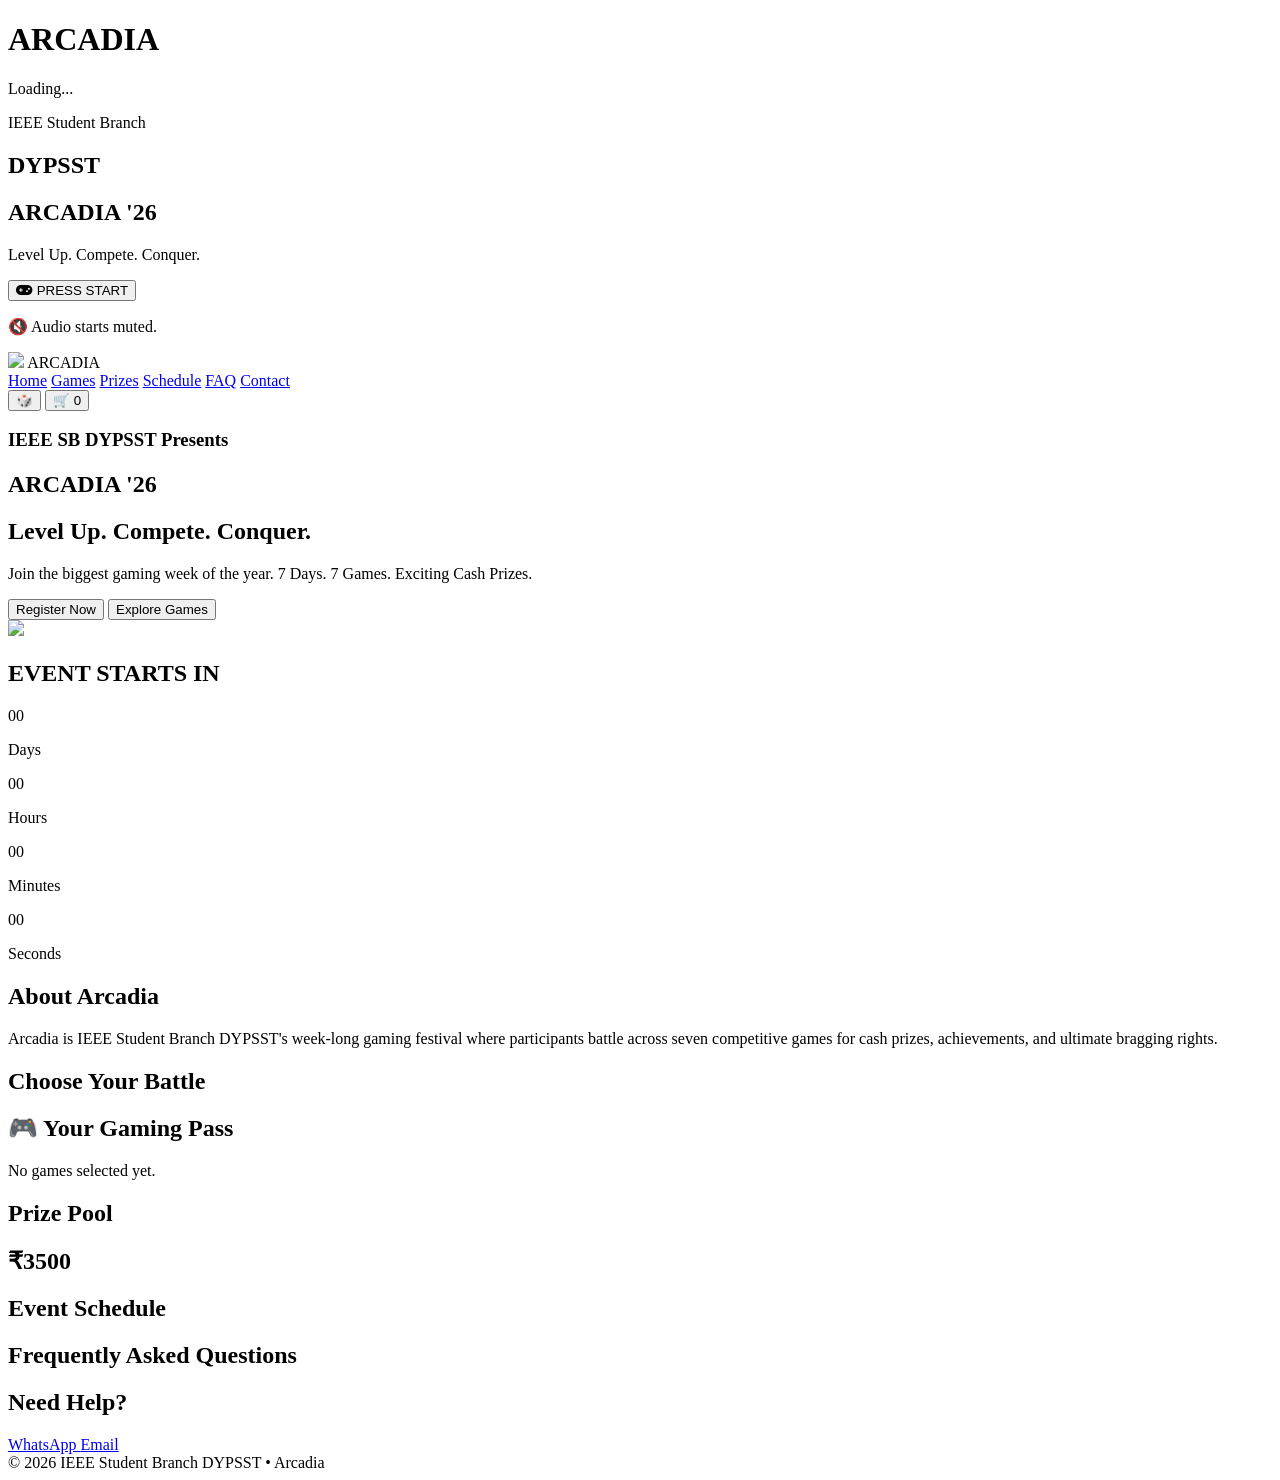
==== index.html @ 5e382dd7 "Added the file directories and completed with index.html and now started with the css files" ====
<!DOCTYPE html>
<html lang="en">

<head>
    <meta charset="UTF-8">
    <meta name="viewport" content="width=device-width, initial-scale=1.0">

    <title>Arcadia '26 | IEEE SB DYPSST</title>

    <link rel="icon" href="assets/logos/logo.png">

    <!-- Google Fonts -->
    <link href="https://fonts.googleapis.com/css2?family=Orbitron:wght@500;700;900&family=Poppins:wght@300;400;500;600;700&display=swap" rel="stylesheet">

    <!-- Font Awesome -->
    <link rel="stylesheet"
        href="https://cdnjs.cloudflare.com/ajax/libs/font-awesome/6.7.2/css/all.min.css">

    <!-- CSS -->
    <link rel="stylesheet" href="css/variables.css">
    <link rel="stylesheet" href="css/style.css">
    <link rel="stylesheet" href="css/home.css">
    <link rel="stylesheet" href="css/animations.css">
    <link rel="stylesheet" href="css/responsive.css">
</head>

<body>

<!-- LOADER -->

    <div id="loader">

        <h1>ARCADIA</h1>

        <div class="loading-bar">
            <div class="loading-progress"></div>
        </div>

        <p id="loadingText">
            Loading...
        </p>

    </div>





    <!-- PRESS START -->

    <section id="startScreen">

        <div class="overlay"></div>

        <div class="start-content">

            <p>IEEE Student Branch</p>

            <h2>DYPSST</h2>

            <h1>ARCADIA '26</h1>

            <p>Level Up. Compete. Conquer.</p>

            <button id="startBtn">

                <i class="fa-solid fa-gamepad"></i>

                PRESS START

            </button>

            <p class="mute-note">
                🔇 Audio starts muted.
            </p>

        </div>

    </section>





<!-- MAIN WEBSITE -->

    <main id="website">

        <!-- NAVBAR -->

        <header>

            <div class="logo">

                <img src="assets/logos/logo.png">

                <span>ARCADIA</span>

            </div>

            <nav>

                <a href="#">Home</a>
                <a href="#games">Games</a>
                <a href="#prizes">Prizes</a>
                <a href="#timeline">Schedule</a>
                <a href="#faq">FAQ</a>
                <a href="#contact">Contact</a>

            </nav>

            <div class="nav-right">

                <button id="themeDice">

                    🎲

                </button>

                <button id="cartBtn">

                    🛒

                    <span id="cartCount">0</span>

                </button>

            </div>

        </header>





        <!-- HERO -->

        <section class="hero">

            <div class="hero-left">

                <h3>IEEE SB DYPSST Presents</h3>

                <h1>

                    ARCADIA '26

                </h1>

                <h2>

                    Level Up.
                    Compete.
                    Conquer.

                </h2>

                <p>

                    Join the biggest gaming week of the year.

                    7 Days.

                    7 Games.

                    Exciting Cash Prizes.

                </p>

                <div class="hero-buttons">

                    <button>

                        Register Now

                    </button>

                    <button class="secondary">

                        Explore Games

                    </button>

                </div>

            </div>

            <div class="hero-right">

                <!-- Character Image -->

                <img src="assets/images/hero.png">

            </div>

        </section>





        <!-- COUNTDOWN -->

        <section id="countdown">

            <h2>

                EVENT STARTS IN

            </h2>

            <div class="timer">

                <div>

                    <span id="days">00</span>

                    <p>Days</p>

                </div>

                <div>

                    <span id="hours">00</span>

                    <p>Hours</p>

                </div>

                <div>

                    <span id="minutes">00</span>

                    <p>Minutes</p>

                </div>

                <div>

                    <span id="seconds">00</span>

                    <p>Seconds</p>

                </div>

            </div>

        </section>





        <!-- ABOUT -->

        <section id="about">

            <h2>

                About Arcadia

            </h2>

            <p>

                Arcadia is IEEE Student Branch DYPSST's week-long gaming festival
                where participants battle across seven competitive games for cash
                prizes, achievements, and ultimate bragging rights.

            </p>

        </section>





        <!-- GAMES -->

        <section id="games">

            <h2>

                Choose Your Battle

            </h2>

            <div class="game-grid">

                <!-- Cards will be inserted here -->

            </div>

        </section>





        <!-- GAMING PASS -->

        <section id="gamingPass">

            <h2>

                🎮 Your Gaming Pass

            </h2>

            <div id="passContainer">

                <p>

                    No games selected yet.

                </p>

            </div>

        </section>





        <!-- PRIZE -->

        <section id="prizes">

            <h2>

                Prize Pool

            </h2>

            <h1>

                ₹3500

            </h1>

        </section>





        <!-- TIMELINE -->

        <section id="timeline">

            <h2>

                Event Schedule

            </h2>

            <div class="timeline">

            </div>

        </section>





        <!-- FAQ -->

        <section id="faq">

            <h2>

                Frequently Asked Questions

            </h2>

        </section>





        <!-- CONTACT -->

        <section id="contact">

            <h2>

                Need Help?

            </h2>

            <a href="https://wa.me/91YOURNUMBER">

                WhatsApp

            </a>

            <a href="mailto:fernandezallen234@gmail.com">

                Email

            </a>

        </section>





        <!-- FOOTER -->

        <footer>

            © 2026 IEEE Student Branch DYPSST • Arcadia

        </footer>

    </main>





    <!-- JAVASCRIPT -->

    <script src="js/app.js"></script>
    <script src="js/loader.js"></script>
    <script src="js/countdown.js"></script>
    <script src="js/animations.js"></script>

</body>

</html>
---- css/animations.css ----
/* Fade Animations */

@keyframes fadeIn {
    from {
        opacity: 0;
    }
    to {
        opacity: 1;
    }
}

@keyframes fadeOut {
    from {
        opacity: 1;
    }
    to {
        opacity: 0;
    }
}

/* Slide Animations*/

@keyframes slideUp {

    from {
        opacity: 0;
        transform: translateY(70px);
    }

    to {
        opacity: 1;
        transform: translateY(0);
    }

}

@keyframes slideDown {

    from {
        opacity: 0;
        transform: translateY(-70px);
    }

    to {
        opacity: 1;
        transform: translateY(0);
    }

}

@keyframes slideLeft {

    from {
        opacity: 0;
        transform: translateX(-100px);
    }

    to {
        opacity: 1;
        transform: translateX(0);
    }

}

@keyframes slideRight {

    from {
        opacity: 0;
        transform: translateX(100px);
    }

    to {
        opacity: 1;
        transform: translateX(0);
    }

}

/* Scale */

@keyframes zoomIn {

    from{
        opacity:0;
        transform:scale(.7);
    }

    to{
        opacity:1;
        transform:scale(1);
    }

}

@keyframes zoomOut{

    from{
        transform:scale(1);
    }

    to{
        transform:scale(.85);
    }

}

/* Floating */

@keyframes floating {

    0%{
        transform:translateY(0px);
    }

    25%{
        transform:translateY(-10px);
    }

    50%{
        transform:translateY(-20px);
    }

    75%{
        transform:translateY(-10px);
    }

    100%{
        transform:translateY(0px);
    }

}

@keyframes floatingSlow{

    0%{
        transform:translateY(0);
    }

    50%{
        transform:translateY(-30px);
    }

    100%{
        transform:translateY(0);
    }

}

@keyframes floatingRotate{

    0%{
        transform:
        translateY(0)
        rotate(0deg);
    }

    50%{

        transform:
        translateY(-20px)
        rotate(8deg);

    }

    100%{

        transform:
        translateY(0)
        rotate(0);

    }

}

/* Pulse */

@keyframes pulse{

    0%{

        transform:scale(1);

    }

    50%{

        transform:scale(1.08);

    }

    100%{

        transform:scale(1);

    }

}

@keyframes heartbeat{

    0%{

        transform:scale(1);

    }

    15%{

        transform:scale(1.12);

    }

    30%{

        transform:scale(.95);

    }

    45%{

        transform:scale(1.08);

    }

    60%{

        transform:scale(1);

    }

    100%{

        transform:scale(1);

    }

}

/* Rotation */

@keyframes rotate360{

    from{

        transform:rotate(0);

    }

    to{

        transform:rotate(360deg);

    }

}

@keyframes rotateBack{

    from{

        transform:rotate(360deg);

    }

    to{

        transform:rotate(0deg);

    }

}

/* Neon Glow */

@keyframes neonGlow{

    0%{

        box-shadow:
        0 0 5px #7C3AED,
        0 0 15px #7C3AED;

    }

    50%{

        box-shadow:
        0 0 15px #7C3AED,
        0 0 40px #7C3AED,
        0 0 70px #7C3AED;

    }

    100%{

        box-shadow:
        0 0 5px #7C3AED,
        0 0 15px #7C3AED;

    }

}

@keyframes rgbBorder{

    0%{

        border-color:#7C3AED;

    }

    25%{

        border-color:#06B6D4;

    }

    50%{

        border-color:#EC4899;

    }

    75%{

        border-color:#FACC15;

    }

    100%{

        border-color:#7C3AED;

    }

}

/* Text Glow */

@keyframes textGlow{

    0%{

        text-shadow:
        0 0 5px #7C3AED;

    }

    50%{

        text-shadow:
        0 0 10px #7C3AED,
        0 0 20px #7C3AED,
        0 0 40px #7C3AED;

    }

    100%{

        text-shadow:
        0 0 5px #7C3AED;

    }

}

/* Button Pop */

@keyframes buttonPop{

    0%{

        transform:scale(1);

    }

    40%{

        transform:scale(1.12);

    }

    60%{

        transform:scale(.96);

    }

    100%{

        transform:scale(1);

    }

}

/* Bounce */

@keyframes bounce{

    0%,20%,50%,80%,100%{

        transform:translateY(0);

    }

    40%{

        transform:translateY(-22px);

    }

    60%{

        transform:translateY(-10px);

    }

}

/* Shimmer Effect */

@keyframes shimmer{

    0%{

        background-position:-300px 0;

    }

    100%{

        background-position:300px 0;

    }

}

/* Hero Character Idle Animation */

@keyframes heroIdle{

    0%{

        transform:
        translateY(0)
        rotate(0deg);

    }

    50%{

        transform:
        translateY(-12px)
        rotate(2deg);

    }

    100%{

        transform:
        translateY(0)
        rotate(0deg);

    }

}

/* Utility Animation Classes */

.fade-in{
    animation:fadeIn .8s ease forwards;
}

.slide-up{
    animation:slideUp .8s ease forwards;
}

.slide-left{
    animation:slideLeft .8s ease forwards;
}

.slide-right{
    animation:slideRight .8s ease forwards;
}

.zoom-in{
    animation:zoomIn .7s ease forwards;
}

.float{
    animation:floating 4s ease-in-out infinite;
}

.float-slow{
    animation:floatingSlow 8s ease-in-out infinite;
}

.hero-idle{
    animation:heroIdle 4s ease-in-out infinite;
}

.neon{
    animation:neonGlow 2s infinite;
}

.rgb-border{
    animation:rgbBorder 6s linear infinite;
}

.text-glow{
    animation:textGlow 2s infinite;
}

.pop:hover{
    animation:buttonPop .4s ease;
}

.spin{
    animation:rotate360 10s linear infinite;
}

.bounce{
    animation:bounce 2s infinite;
}
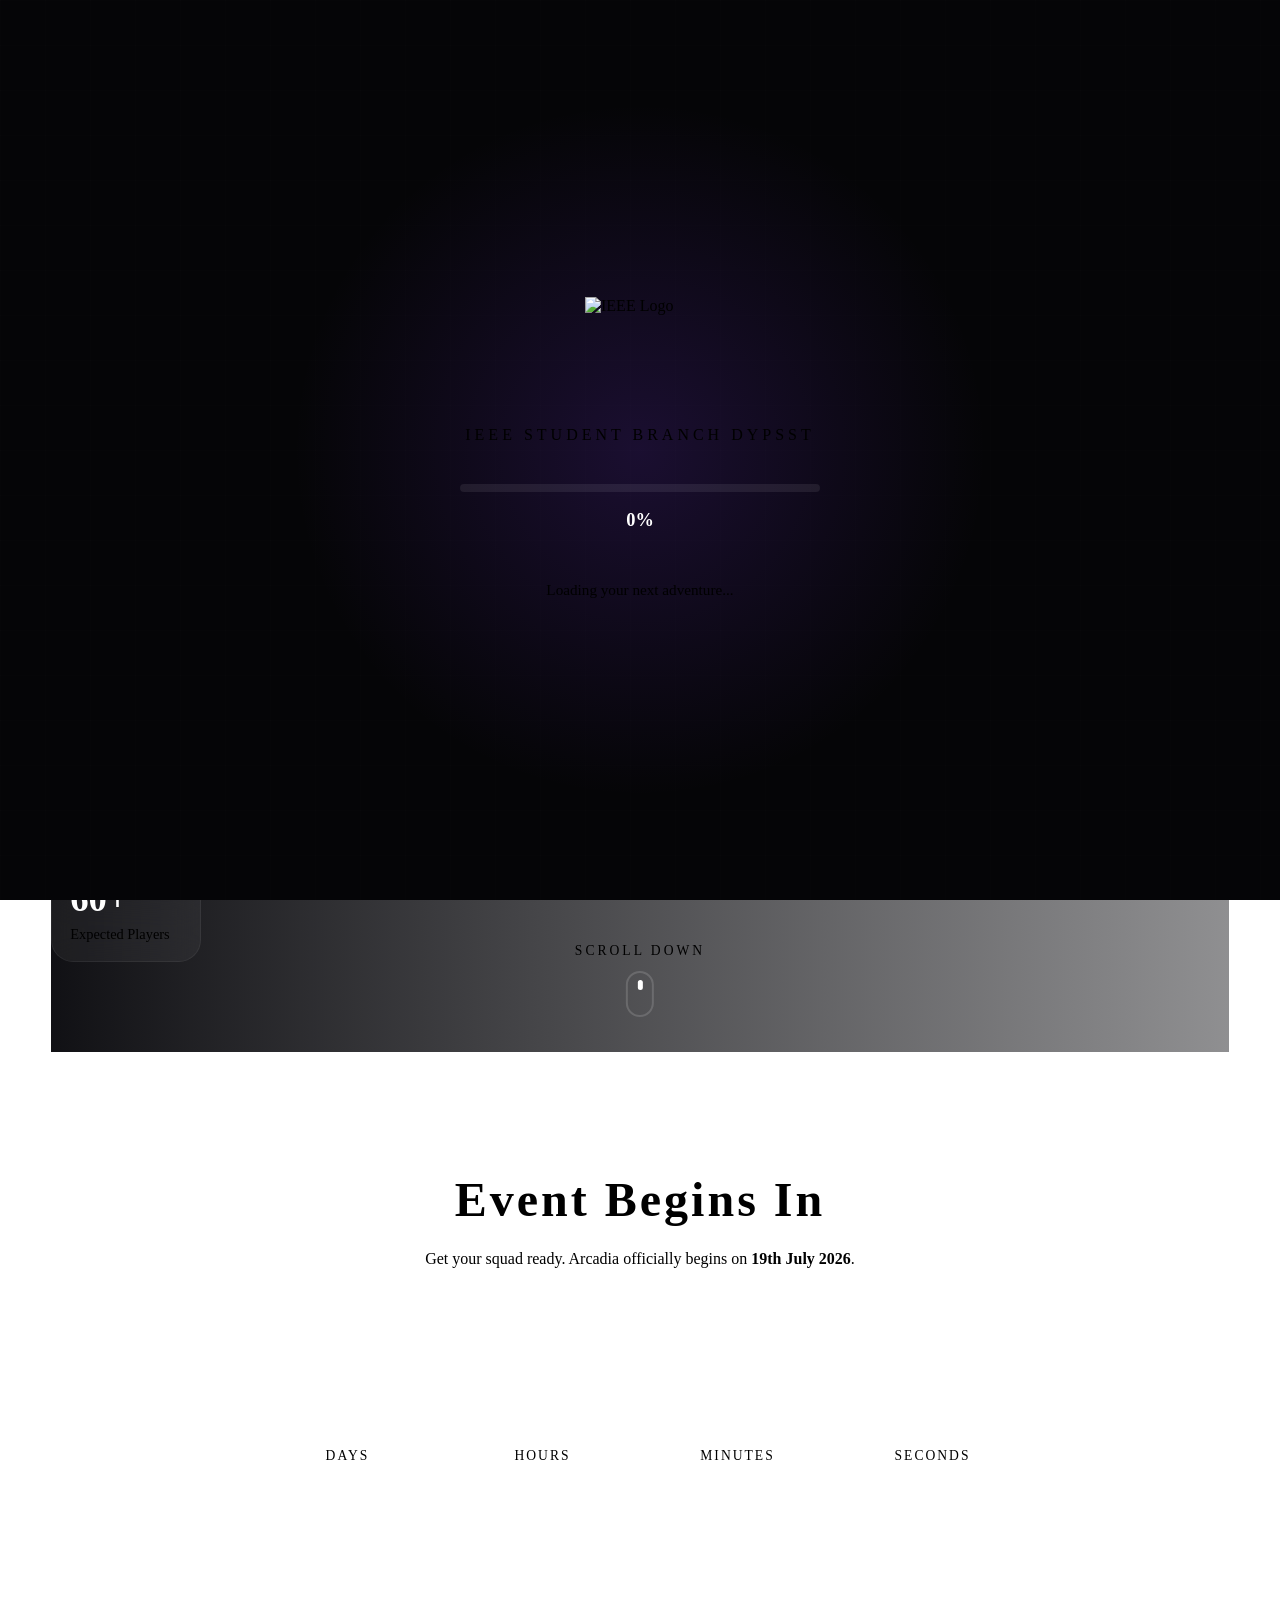
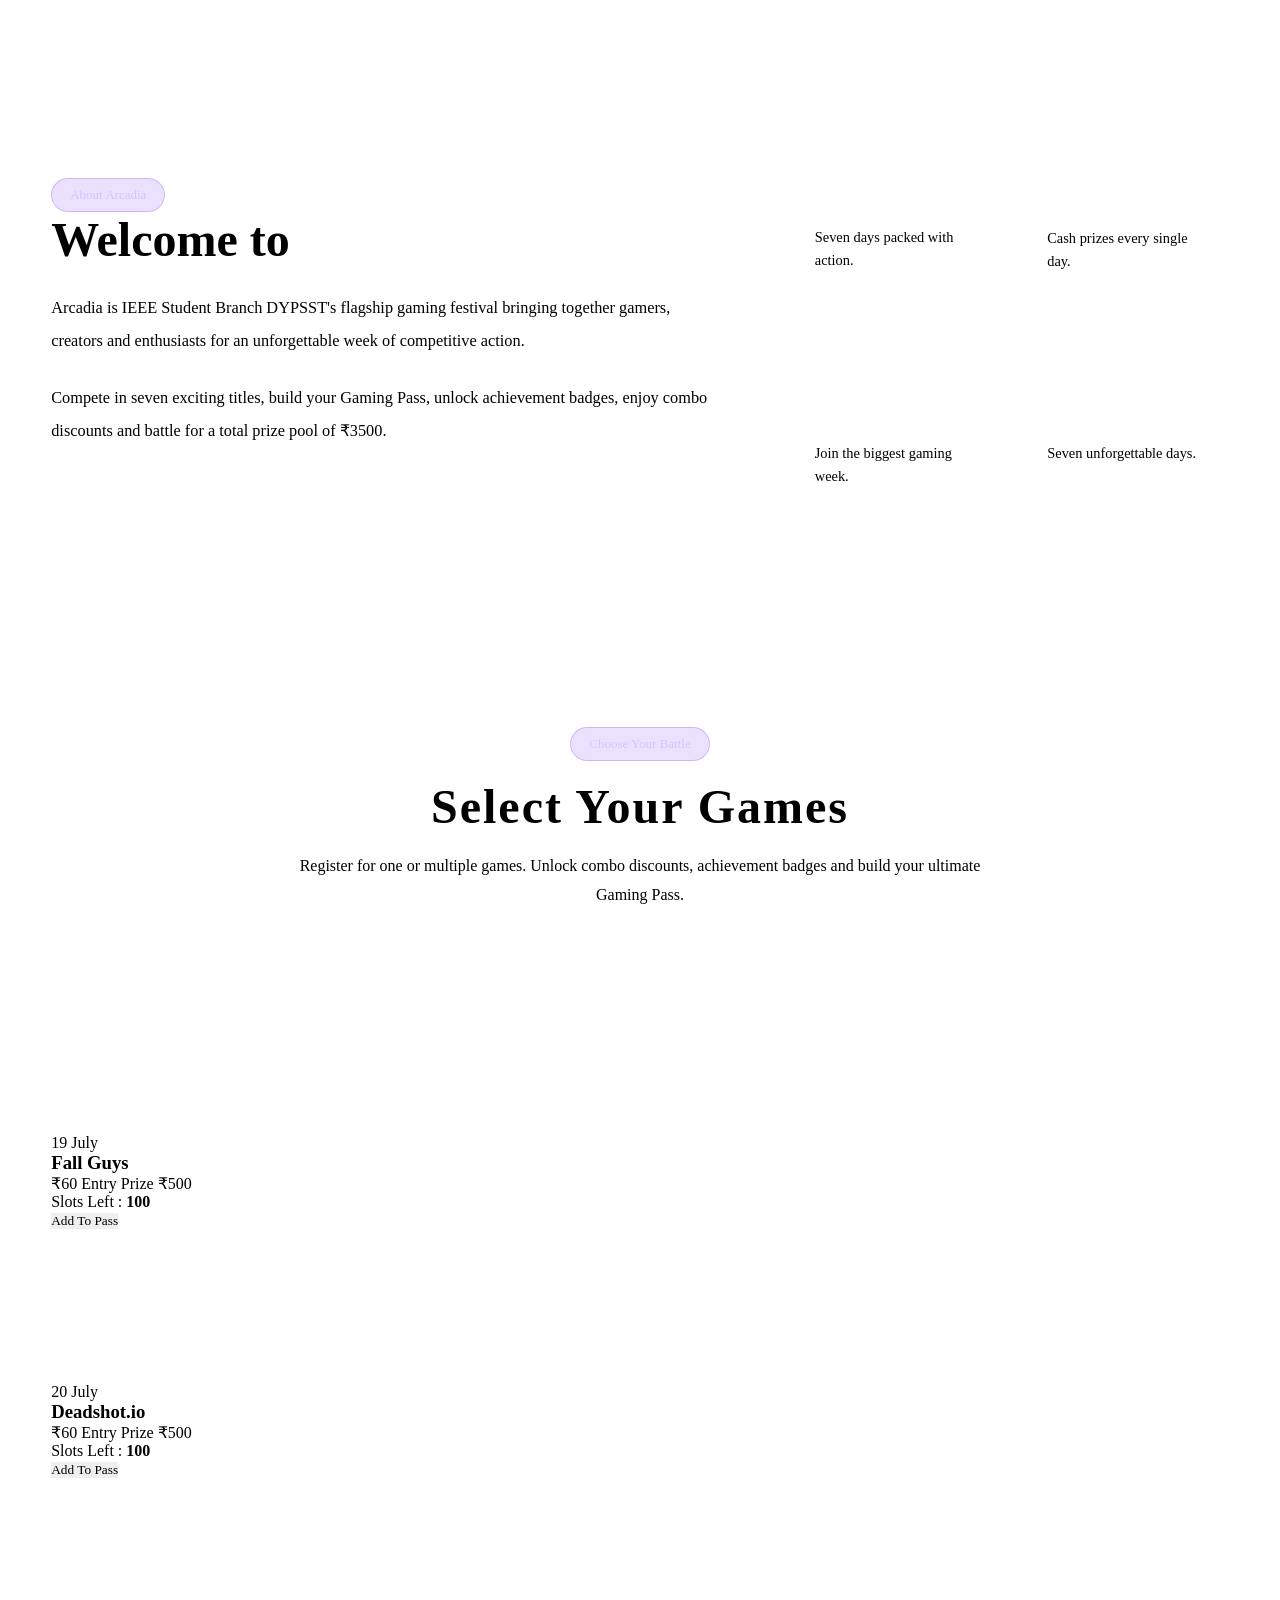
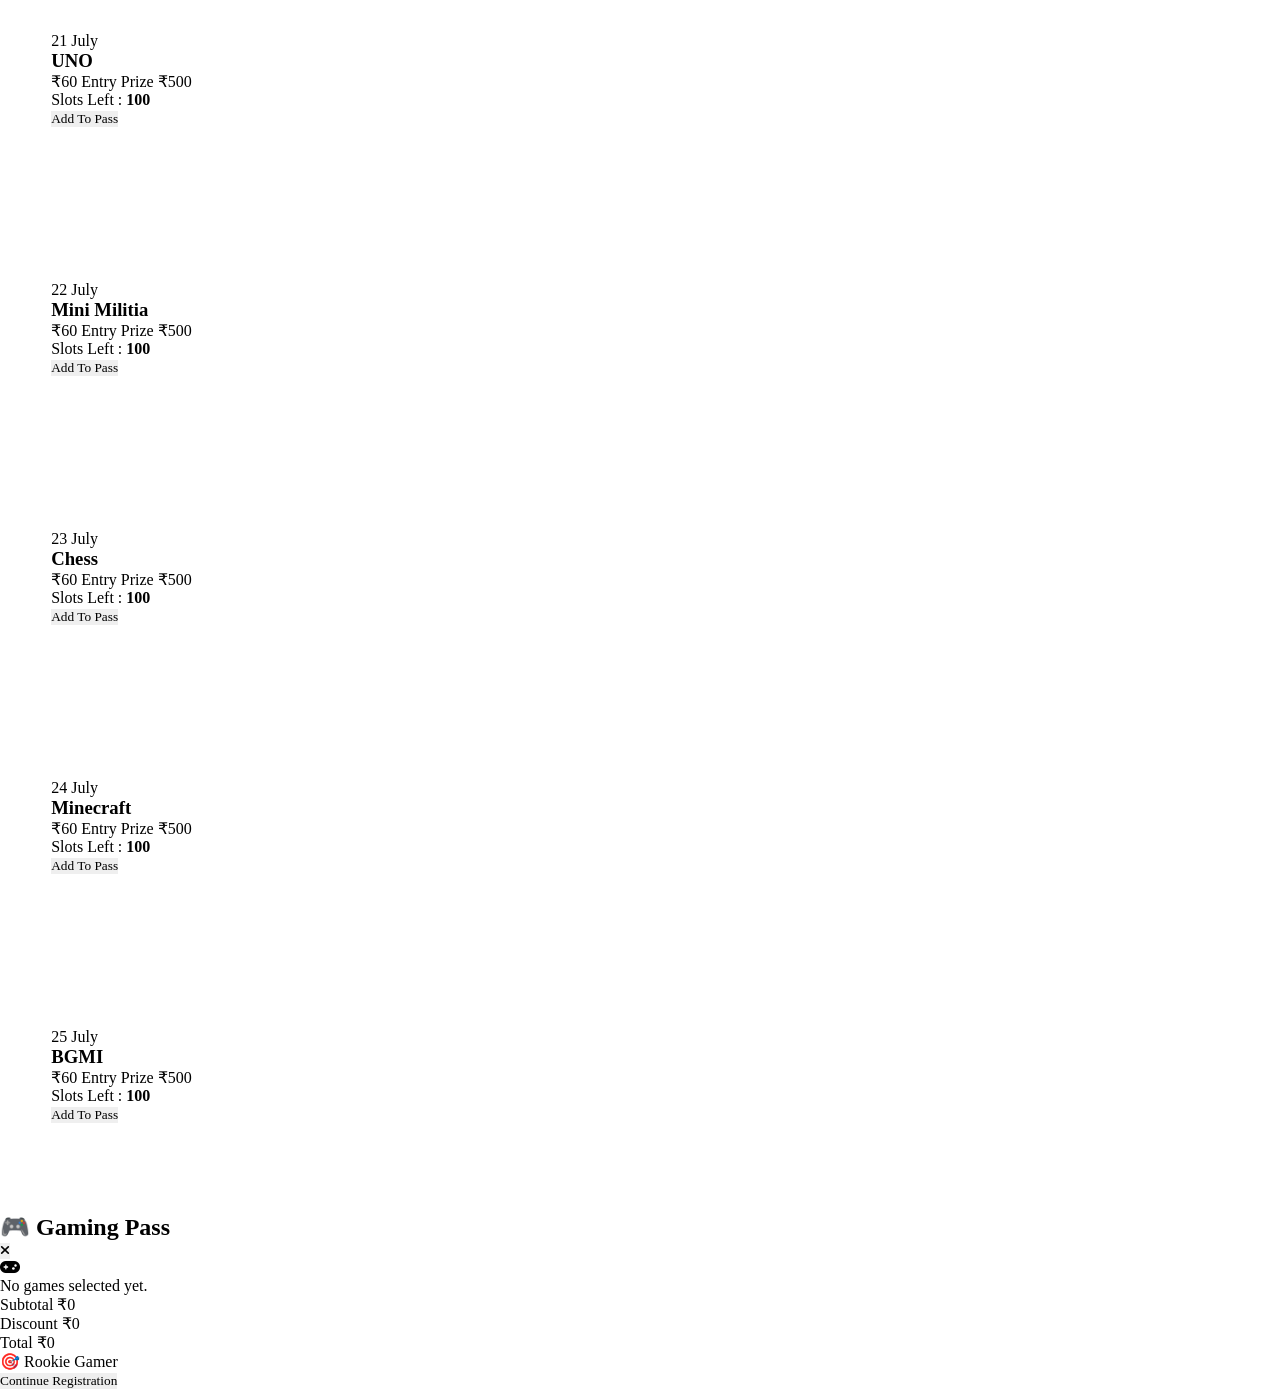
==== commit 33212f25: "completed full index.html and working on style.css" ====
--- a/index.html
+++ b/index.html
@@ -2,67 +2,129 @@
 <html lang="en">
 
 <head>
+
     <meta charset="UTF-8">
     <meta name="viewport" content="width=device-width, initial-scale=1.0">
 
-    <title>Arcadia '26 | IEEE SB DYPSST</title>
-
-    <link rel="icon" href="assets/logos/logo.png">
+    <title>ARCADIA '26 | IEEE SB DYPSST</title>
+
+    <meta name="description"
+        content="Arcadia '26 - IEEE Student Branch DYPSST Gaming Week | 7 Days | 7 Games | Cash Prizes">
+
+    <meta name="keywords"
+        content="Arcadia, IEEE, DYPSST, Gaming Week, BGMI, Minecraft, Chess, Fall Guys">
+
+    <meta name="author" content="IEEE Student Branch DYPSST">
+
+    <meta name="theme-color" content="#07070B">
+
+    <link rel="icon" href="assets/logos/favicon.png">
 
     <!-- Google Fonts -->
-    <link href="https://fonts.googleapis.com/css2?family=Orbitron:wght@500;700;900&family=Poppins:wght@300;400;500;600;700&display=swap" rel="stylesheet">
+
+    <link
+        href="https://fonts.googleapis.com/css2?family=Orbitron:wght@400;500;600;700;800;900&family=Poppins:wght@300;400;500;600;700;800&family=Rajdhani:wght@400;500;600;700&display=swap"
+        rel="stylesheet">
 
     <!-- Font Awesome -->
+
     <link rel="stylesheet"
         href="https://cdnjs.cloudflare.com/ajax/libs/font-awesome/6.7.2/css/all.min.css">
 
     <!-- CSS -->
+
     <link rel="stylesheet" href="css/variables.css">
     <link rel="stylesheet" href="css/style.css">
     <link rel="stylesheet" href="css/home.css">
+    <link rel="stylesheet" href="css/games.css">
+    <link rel="stylesheet" href="css/cart.css">
+    <link rel="stylesheet" href="css/register.css">
     <link rel="stylesheet" href="css/animations.css">
     <link rel="stylesheet" href="css/responsive.css">
+
 </head>
 
 <body>
 
-<!-- LOADER -->
+    <div class="bg-blur">
+
+        <span class="blur-orb"></span>
+        <span class="blur-orb"></span>
+        <span class="blur-orb"></span>
+
+    </div>
+
+    <div class="crt"></div>
+
+    <div class="rgb-flash"></div>
+
+    <div class="mouse-glow"></div>
+
+    <!-- Loader -->
 
     <div id="loader">
 
-        <h1>ARCADIA</h1>
-
-        <div class="loading-bar">
-            <div class="loading-progress"></div>
+        <img src="assets/logos/ieee-logo.png" alt="IEEE Logo" class="loader-logo">
+
+        <h1 class="loader-title">
+            ARCADIA
+        </h1>
+
+        <p class="loader-subtitle">
+            IEEE Student Branch DYPSST
+        </p>
+
+        <div class="loader-bar">
+
+            <div class="loader-progress" id="loaderProgress"></div>
+
         </div>
 
-        <p id="loadingText">
-            Loading...
+        <h3 class="loader-percent" id="loaderPercent">
+            0%
+        </h3>
+
+        <p class="loader-tip" id="loaderTip">
+
+            Loading your next adventure...
+
         </p>
 
     </div>
 
-
-
-
-
-    <!-- PRESS START -->
+    <!-- Press Start -->
 
     <section id="startScreen">
 
-        <div class="overlay"></div>
-
-        <div class="start-content">
-
-            <p>IEEE Student Branch</p>
-
-            <h2>DYPSST</h2>
-
-            <h1>ARCADIA '26</h1>
-
-            <p>Level Up. Compete. Conquer.</p>
-
-            <button id="startBtn">
+        <div class="start-wrapper">
+
+            <img src="assets/logos/ieee-logo.png" alt="IEEE Logo" class="start-logo">
+
+            <p class="start-college">
+
+                IEEE Student Branch
+
+            </p>
+
+            <h2 class="start-college">
+
+                DYPSST
+
+            </h2>
+
+            <h1 class="start-title">
+
+                ARCADIA '26'
+
+            </h1>
+
+            <p class="start-tagline">
+
+                LEVEL UP • COMPETE • CONQUER
+
+            </p>
+
+            <button class="start-btn" id="startBtn">
 
                 <i class="fa-solid fa-gamepad"></i>
 
@@ -70,114 +132,1226 @@
 
             </button>
 
-            <p class="mute-note">
-                🔇 Audio starts muted.
+            <p class="start-note">
+
+                Audio is muted by default.
+
             </p>
 
         </div>
 
     </section>
 
-
-
-
-
-<!-- MAIN WEBSITE -->
-
-    <main id="website">
-
-        <!-- NAVBAR -->
+    <!-- Main Website -->
+
+    <main id="app">
 
         <header>
 
-            <div class="logo">
-
-                <img src="assets/logos/logo.png">
-
-                <span>ARCADIA</span>
-
-            </div>
-
-            <nav>
-
-                <a href="#">Home</a>
-                <a href="#games">Games</a>
-                <a href="#prizes">Prizes</a>
-                <a href="#timeline">Schedule</a>
-                <a href="#faq">FAQ</a>
-                <a href="#contact">Contact</a>
-
-            </nav>
-
-            <div class="nav-right">
-
-                <button id="themeDice">
-
-                    🎲
+            <div class="navbar">
+
+                <a href="#" class="logo">
+
+                    <img src="assets/logos/ieee-logo.png" alt="IEEE">
+
+                    <div class="logo-text">
+
+                        <h2 class="logo-title">
+
+                            ARCADIA
+
+                        </h2>
+
+                        <span class="logo-subtitle">
+
+                            IEEE SB DYPSST
+
+                        </span>
+
+                    </div>
+
+                </a>
+
+                <nav class="nav-links">
+
+                    <a href="#home" class="active">
+
+                        Home
+
+                    </a>
+
+                    <a href="#about">
+
+                        About
+
+                    </a>
+
+                    <a href="#games">
+
+                        Games
+
+                    </a>
+
+                    <a href="#prizes">
+
+                        Prizes
+
+                    </a>
+
+                    <a href="#schedule">
+
+                        Schedule
+
+                    </a>
+
+                    <a href="#faq">
+
+                        FAQ
+
+                    </a>
+
+                    <a href="#contact">
+
+                        Contact
+
+                    </a>
+
+                </nav>
+
+                <div class="nav-actions">
+
+                    <button class="sound-toggle">
+
+                        <i class="fa-solid fa-volume-xmark"></i>
+
+                    </button>
+
+                    <button class="lucky-dice">
+
+                        🎲
+
+                    </button>
+
+                    <button class="pass-btn" id="passBtn">
+
+                        <i class="fa-solid fa-ticket"></i>
+
+                        Gaming Pass
+
+                        <span class="pass-count">
+
+                            0
+
+                        </span>
+
+                    </button>
+
+                    <button class="menu-btn">
+
+                        <i class="fa-solid fa-bars"></i>
+
+                    </button>
+
+                </div>
+
+            </div>
+
+        </header>
+                <!-- Hero -->
+
+        <section class="hero" id="home">
+
+            <div class="hero-video">
+
+                <video autoplay muted loop playsinline>
+
+                    <source src="assets/videos/hero-bg.mp4" type="video/mp4">
+
+                </video>
+
+            </div>
+
+            <div class="hero-overlay"></div>
+
+            <div class="hero-icons">
+
+                <img src="assets/icons/controller.png" class="hero-icon" alt="">
+                <img src="assets/icons/chess.png" class="hero-icon" alt="">
+                <img src="assets/icons/minecraft.png" class="hero-icon" alt="">
+                <img src="assets/icons/bgmi.png" class="hero-icon" alt="">
+                <img src="assets/icons/uno.png" class="hero-icon" alt="">
+
+            </div>
+
+            <div class="hero-left">
+
+                <div class="hero-badge">
+
+                    <i class="fa-solid fa-trophy"></i>
+
+                    IEEE Student Branch DYPSST Presents
+
+                </div>
+
+                <h1 class="hero-title">
+
+                    ARCADIA
+
+                    <span>'26</span>
+
+                </h1>
+
+                <h2 class="hero-tagline">
+
+                    The Ultimate Gaming Week
+
+                </h2>
+
+                <p class="hero-description">
+
+                    Enter the arena where strategy meets skill. Battle across seven
+                    competitive games, unlock exclusive achievements, win exciting
+                    cash prizes and become the ultimate Arcadia Champion.
+
+                </p>
+
+                <div class="hero-buttons">
+
+                    <a href="#games" class="hero-btn">
+
+                        <i class="fa-solid fa-play"></i>
+
+                        Explore Games
+
+                    </a>
+
+                    <button class="hero-btn-outline" id="openPass">
+
+                        <i class="fa-solid fa-ticket"></i>
+
+                        Gaming Pass
+
+                    </button>
+
+                </div>
+
+                <div class="hero-stats">
+
+                    <div class="hero-stat">
+
+                        <h2>7</h2>
+
+                        <p>Games</p>
+
+                    </div>
+
+                    <div class="hero-stat">
+
+                        <h2>7</h2>
+
+                        <p>Days</p>
+
+                    </div>
+
+                    <div class="hero-stat">
+
+                        <h2>₹3500</h2>
+
+                        <p>Prize Pool</p>
+
+                    </div>
+
+                    <div class="hero-stat">
+
+                        <h2>60+</h2>
+
+                        <p>Expected Players</p>
+
+                    </div>
+
+                </div>
+
+            </div>
+
+            <div class="hero-right">
+
+                <div class="hero-character">
+
+                    <img src="assets/images/gamer.png" alt="Arcadia Character">
+
+                </div>
+
+            </div>
+
+            <div class="scroll-indicator">
+
+                <span>
+
+                    Scroll Down
+
+                </span>
+
+                <div class="scroll-wheel"></div>
+
+            </div>
+
+        </section>
+
+        <!-- Countdown -->
+
+        <section class="countdown" id="countdown">
+
+            <h2 class="countdown-title">
+
+                Event Begins In
+
+            </h2>
+
+            <p class="countdown-subtitle">
+
+                Get your squad ready. Arcadia officially begins on
+                <strong>19th July 2026</strong>.
+
+            </p>
+
+            <div class="countdown-wrapper">
+
+                <div class="countdown-card">
+
+                    <h2 class="countdown-value" id="days">
+
+                        00
+
+                    </h2>
+
+                    <p class="countdown-label">
+
+                        Days
+
+                    </p>
+
+                </div>
+
+                <div class="countdown-card">
+
+                    <h2 class="countdown-value" id="hours">
+
+                        00
+
+                    </h2>
+
+                    <p class="countdown-label">
+
+                        Hours
+
+                    </p>
+
+                </div>
+
+                <div class="countdown-card">
+
+                    <h2 class="countdown-value" id="minutes">
+
+                        00
+
+                    </h2>
+
+                    <p class="countdown-label">
+
+                        Minutes
+
+                    </p>
+
+                </div>
+
+                <div class="countdown-card">
+
+                    <h2 class="countdown-value" id="seconds">
+
+                        00
+
+                    </h2>
+
+                    <p class="countdown-label">
+
+                        Seconds
+
+                    </p>
+
+                </div>
+
+            </div>
+
+        </section>
+
+        <!-- About -->
+
+        <section class="about" id="about">
+
+            <div class="about-container">
+
+                <div class="about-content">
+
+                    <div class="badge">
+
+                        About Arcadia
+
+                    </div>
+
+                    <h2 class="about-title">
+
+                        Welcome to
+
+                        <span>Arcadia '26</span>
+
+                    </h2>
+
+                    <p class="about-description">
+
+                        Arcadia is IEEE Student Branch DYPSST's flagship gaming festival
+                        bringing together gamers, creators and enthusiasts for an
+                        unforgettable week of competitive action.
+
+                    </p>
+
+                    <p class="about-description">
+
+                        Compete in seven exciting titles, build your Gaming Pass,
+                        unlock achievement badges, enjoy combo discounts and battle
+                        for a total prize pool of ₹3500.
+
+                    </p>
+
+                </div>
+
+                <div class="about-stats">
+
+                    <div class="stat-card">
+
+                        <h2 class="stat-number">
+
+                            7
+
+                        </h2>
+
+                        <h3 class="stat-title">
+
+                            Competitive Games
+
+                        </h3>
+
+                        <p class="stat-text">
+
+                            Seven days packed with action.
+
+                        </p>
+
+                    </div>
+
+                    <div class="stat-card">
+
+                        <h2 class="stat-number">
+
+                            ₹3500
+
+                        </h2>
+
+                        <h3 class="stat-title">
+
+                            Prize Pool
+
+                        </h3>
+
+                        <p class="stat-text">
+
+                            Cash prizes every single day.
+
+                        </p>
+
+                    </div>
+
+                    <div class="stat-card">
+
+                        <h2 class="stat-number">
+
+                            100+
+
+                        </h2>
+
+                        <h3 class="stat-title">
+
+                            Participants
+
+                        </h3>
+
+                        <p class="stat-text">
+
+                            Join the biggest gaming week.
+
+                        </p>
+
+                    </div>
+
+                    <div class="stat-card">
+
+                        <h2 class="stat-number">
+
+                            19-25
+
+                        </h2>
+
+                        <h3 class="stat-title">
+
+                            July 2026
+
+                        </h3>
+
+                        <p class="stat-text">
+
+                            Seven unforgettable days.
+
+                        </p>
+
+                    </div>
+
+                </div>
+
+            </div>
+
+        </section>
+                <!-- Games -->
+
+        <section class="games-section" id="games">
+
+            <div class="section-heading">
+
+                <div class="badge">
+
+                    Choose Your Battle
+
+                </div>
+
+                <h2 class="section-title">
+
+                    Select Your Games
+
+                </h2>
+
+                <p class="section-subtitle">
+
+                    Register for one or multiple games. Unlock combo discounts,
+                    achievement badges and build your ultimate Gaming Pass.
+
+                </p>
+
+            </div>
+
+            <div class="games-grid">
+
+                <!-- Fall Guys -->
+
+                <article class="game-card" data-game="fall-guys" data-price="60">
+
+                    <video autoplay muted loop playsinline class="game-video">
+
+                        <source src="assets/videos/fall-guys.mp4" type="video/mp4">
+
+                    </video>
+
+                    <div class="game-overlay"></div>
+
+                    <div class="game-content">
+
+                        <span class="game-date">
+
+                            19 July
+
+                        </span>
+
+                        <h3>
+
+                            Fall Guys
+
+                        </h3>
+
+                        <div class="game-details">
+
+                            <span>
+
+                                ₹60 Entry
+
+                            </span>
+
+                            <span>
+
+                                Prize ₹500
+
+                            </span>
+
+                        </div>
+
+                        <div class="game-slots">
+
+                            Slots Left : <strong>100</strong>
+
+                        </div>
+
+                        <button class="add-game-btn">
+
+                            Add To Pass
+
+                        </button>
+
+                    </div>
+
+                </article>
+
+                <!-- Deadshot -->
+
+                <article class="game-card" data-game="deadshot" data-price="60">
+
+                    <video autoplay muted loop playsinline class="game-video">
+
+                        <source src="assets/videos/deadshot.mp4" type="video/mp4">
+
+                    </video>
+
+                    <div class="game-overlay"></div>
+
+                    <div class="game-content">
+
+                        <span class="game-date">
+
+                            20 July
+
+                        </span>
+
+                        <h3>
+
+                            Deadshot.io
+
+                        </h3>
+
+                        <div class="game-details">
+
+                            <span>₹60 Entry</span>
+
+                            <span>Prize ₹500</span>
+
+                        </div>
+
+                        <div class="game-slots">
+
+                            Slots Left : <strong>100</strong>
+
+                        </div>
+
+                        <button class="add-game-btn">
+
+                            Add To Pass
+
+                        </button>
+
+                    </div>
+
+                </article>
+
+                <!-- UNO -->
+
+                <article class="game-card" data-game="uno" data-price="60">
+
+                    <video autoplay muted loop playsinline class="game-video">
+
+                        <source src="assets/videos/uno.mp4" type="video/mp4">
+
+                    </video>
+
+                    <div class="game-overlay"></div>
+
+                    <div class="game-content">
+
+                        <span class="game-date">
+
+                            21 July
+
+                        </span>
+
+                        <h3>
+
+                            UNO
+
+                        </h3>
+
+                        <div class="game-details">
+
+                            <span>₹60 Entry</span>
+
+                            <span>Prize ₹500</span>
+
+                        </div>
+
+                        <div class="game-slots">
+
+                            Slots Left : <strong>100</strong>
+
+                        </div>
+
+                        <button class="add-game-btn">
+
+                            Add To Pass
+
+                        </button>
+
+                    </div>
+
+                </article>
+
+                <!-- Mini Militia -->
+
+                <article class="game-card" data-game="mini-militia" data-price="60">
+
+                    <video autoplay muted loop playsinline class="game-video">
+
+                        <source src="assets/videos/mini-militia.mp4" type="video/mp4">
+
+                    </video>
+
+                    <div class="game-overlay"></div>
+
+                    <div class="game-content">
+
+                        <span class="game-date">
+
+                            22 July
+
+                        </span>
+
+                        <h3>
+
+                            Mini Militia
+
+                        </h3>
+
+                        <div class="game-details">
+
+                            <span>₹60 Entry</span>
+
+                            <span>Prize ₹500</span>
+
+                        </div>
+
+                        <div class="game-slots">
+
+                            Slots Left : <strong>100</strong>
+
+                        </div>
+
+                        <button class="add-game-btn">
+
+                            Add To Pass
+
+                        </button>
+
+                    </div>
+
+                </article>
+
+                <!-- Chess -->
+
+                <article class="game-card" data-game="chess" data-price="60">
+
+                    <video autoplay muted loop playsinline class="game-video">
+
+                        <source src="assets/videos/chess.mp4" type="video/mp4">
+
+                    </video>
+
+                    <div class="game-overlay"></div>
+
+                    <div class="game-content">
+
+                        <span class="game-date">
+
+                            23 July
+
+                        </span>
+
+                        <h3>
+
+                            Chess
+
+                        </h3>
+
+                        <div class="game-details">
+
+                            <span>₹60 Entry</span>
+
+                            <span>Prize ₹500</span>
+
+                        </div>
+
+                        <div class="game-slots">
+
+                            Slots Left : <strong>100</strong>
+
+                        </div>
+
+                        <button class="add-game-btn">
+
+                            Add To Pass
+
+                        </button>
+
+                    </div>
+
+                </article>
+
+                <!-- Minecraft -->
+
+                <article class="game-card" data-game="minecraft" data-price="60">
+
+                    <video autoplay muted loop playsinline class="game-video">
+
+                        <source src="assets/videos/minecraft.mp4" type="video/mp4">
+
+                    </video>
+
+                    <div class="game-overlay"></div>
+
+                    <div class="game-content">
+
+                        <span class="game-date">
+
+                            24 July
+
+                        </span>
+
+                        <h3>
+
+                            Minecraft
+
+                        </h3>
+
+                        <div class="game-details">
+
+                            <span>₹60 Entry</span>
+
+                            <span>Prize ₹500</span>
+
+                        </div>
+
+                        <div class="game-slots">
+
+                            Slots Left : <strong>100</strong>
+
+                        </div>
+
+                        <button class="add-game-btn">
+
+                            Add To Pass
+
+                        </button>
+
+                    </div>
+
+                </article>
+
+                <!-- BGMI -->
+
+                <article class="game-card" data-game="bgmi" data-price="60">
+
+                    <video autoplay muted loop playsinline class="game-video">
+
+                        <source src="assets/videos/bgmi.mp4" type="video/mp4">
+
+                    </video>
+
+                    <div class="game-overlay"></div>
+
+                    <div class="game-content">
+
+                        <span class="game-date">
+
+                            25 July
+
+                        </span>
+
+                        <h3>
+
+                            BGMI
+
+                        </h3>
+
+                        <div class="game-details">
+
+                            <span>₹60 Entry</span>
+
+                            <span>Prize ₹500</span>
+
+                        </div>
+
+                        <div class="game-slots">
+
+                            Slots Left : <strong>100</strong>
+
+                        </div>
+
+                        <button class="add-game-btn">
+
+                            Add To Pass
+
+                        </button>
+
+                    </div>
+
+                </article>
+
+            </div>
+
+        </section>
+
+        <!-- Gaming Pass -->
+
+        <aside class="gaming-pass" id="gamingPass">
+
+            <div class="pass-header">
+
+                <h2>
+
+                    🎮 Gaming Pass
+
+                </h2>
+
+                <button class="close-pass">
+
+                    <i class="fa-solid fa-xmark"></i>
 
                 </button>
 
-                <button id="cartBtn">
-
-                    🛒
-
-                    <span id="cartCount">0</span>
+            </div>
+
+            <div class="selected-games" id="selectedGames">
+
+                <div class="empty-pass">
+
+                    <i class="fa-solid fa-gamepad"></i>
+
+                    <p>
+
+                        No games selected yet.
+
+                    </p>
+
+                </div>
+
+            </div>
+
+            <div class="pass-summary">
+
+                <div class="summary-row">
+
+                    <span>Subtotal</span>
+
+                    <span id="subtotal">
+
+                        ₹0
+
+                    </span>
+
+                </div>
+
+                <div class="summary-row">
+
+                    <span>Discount</span>
+
+                    <span id="discount">
+
+                        ₹0
+
+                    </span>
+
+                </div>
+
+                <div class="summary-row total">
+
+                    <span>Total</span>
+
+                    <span id="totalAmount">
+
+                        ₹0
+
+                    </span>
+
+                </div>
+
+            </div>
+
+            <div class="achievement-box" id="achievementBox">
+
+                <span>
+
+                    🎯 Rookie Gamer
+
+                </span>
+
+            </div>
+
+            <button class="checkout-btn" id="checkoutBtn">
+
+                Continue Registration
+
+            </button>
+
+        </aside>
+                <!-- Registration Modal -->
+
+        <div class="modal-overlay" id="registrationModal">
+
+            <div class="registration-modal">
+
+                <button class="close-modal" id="closeRegistrationModal">
+
+                    <i class="fa-solid fa-xmark"></i>
 
                 </button>
 
-            </div>
-
-        </header>
-
-
-
-
-
-        <!-- HERO -->
-
-        <section class="hero">
-
-            <div class="hero-left">
-
-                <h3>IEEE SB DYPSST Presents</h3>
-
-                <h1>
-
-                    ARCADIA '26
-
-                </h1>
+                <div class="modal-header">
+
+                    <h2>
+
+                        Complete Your Registration
+
+                    </h2>
+
+                    <p>
+
+                        Fill in your details to continue with payment.
+
+                    </p>
+
+                </div>
+
+                <form id="registrationForm">
+
+                    <div class="input-group">
+
+                        <label for="name">
+
+                            Full Name
+
+                        </label>
+
+                        <input type="text" id="name" required>
+
+                    </div>
+
+                    <div class="input-group">
+
+                        <label for="phone">
+
+                            Phone Number
+
+                        </label>
+
+                        <input type="tel" id="phone" maxlength="10" required>
+
+                    </div>
+
+                    <div class="input-group">
+
+                        <label for="email">
+
+                            College Email
+
+                        </label>
+
+                        <input type="email" id="email" required>
+
+                    </div>
+
+                    <div class="input-group">
+
+                        <label for="college">
+
+                            College Name
+
+                        </label>
+
+                        <input type="text" id="college" value="DYPSST" required>
+
+                    </div>
+
+                    <div class="input-group">
+
+                        <label for="year">
+
+                            Year of Study
+
+                        </label>
+
+                        <select id="year">
+
+                            <option value="">Select Year</option>
+                            <option>First Year</option>
+                            <option>Second Year</option>
+                            <option>Third Year</option>
+                            <option>Final Year</option>
+
+                        </select>
+
+                    </div>
+
+                    <div class="input-group">
+
+                        <label for="course">
+
+                            Course
+
+                        </label>
+
+                        <input type="text" id="course" required>
+
+                    </div>
+
+                    <div class="selected-summary">
+
+                        <h3>
+
+                            Selected Games
+
+                        </h3>
+
+                        <div id="selectedGamesSummary">
+
+                        </div>
+
+                    </div>
+
+                    <div class="payment-summary">
+
+                        <div>
+
+                            <span>
+
+                                Total Amount
+
+                            </span>
+
+                            <strong id="paymentTotal">
+
+                                ₹0
+
+                            </strong>
+
+                        </div>
+
+                    </div>
+
+                    <button type="submit" class="hero-btn">
+
+                        Proceed to Payment
+
+                    </button>
+
+                </form>
+
+            </div>
+
+        </div>
+
+        <!-- Payment Success -->
+
+        <div class="modal-overlay" id="successModal">
+
+            <div class="success-modal">
+
+                <div class="success-icon">
+
+                    <i class="fa-solid fa-circle-check"></i>
+
+                </div>
 
                 <h2>
 
-                    Level Up.
-                    Compete.
-                    Conquer.
+                    Mission Complete!
 
                 </h2>
 
                 <p>
 
-                    Join the biggest gaming week of the year.
-
-                    7 Days.
-
-                    7 Games.
-
-                    Exciting Cash Prizes.
+                    Your registration has been successfully completed.
 
                 </p>
 
-                <div class="hero-buttons">
-
-                    <button>
-
-                        Register Now
+                <div class="success-details">
+
+                    <div>
+
+                        <span>
+
+                            Registration ID
+
+                        </span>
+
+                        <strong id="registrationId">
+
+                            ARC0001
+
+                        </strong>
+
+                    </div>
+
+                    <div>
+
+                        <span>
+
+                            Transaction ID
+
+                        </span>
+
+                        <strong id="transactionId">
+
+                            TXN000000
+
+                        </strong>
+
+                    </div>
+
+                </div>
+
+                <div class="community-card">
+
+                    <h3>
+
+                        Join Our WhatsApp Community
+
+                    </h3>
+
+                    <p>
+
+                        Stay updated with schedules, announcements and event reminders.
+
+                    </p>
+
+                    <a href="https://chat.whatsapp.com/" target="_blank" class="hero-btn">
+
+                        Join Community
+
+                    </a>
+
+                </div>
+
+                <div class="success-buttons">
+
+                    <button class="hero-btn-outline" id="downloadReceipt">
+
+                        Download Receipt
 
                     </button>
 
-                    <button class="secondary">
-
-                        Explore Games
+                    <button class="hero-btn" id="backHome">
+
+                        Back To Home
 
                     </button>
 
@@ -185,250 +1359,23 @@
 
             </div>
 
-            <div class="hero-right">
-
-                <!-- Character Image -->
-
-                <img src="assets/images/hero.png">
-
-            </div>
-
-        </section>
-
-
-
-
-
-        <!-- COUNTDOWN -->
-
-        <section id="countdown">
-
-            <h2>
-
-                EVENT STARTS IN
-
-            </h2>
-
-            <div class="timer">
-
-                <div>
-
-                    <span id="days">00</span>
-
-                    <p>Days</p>
-
-                </div>
-
-                <div>
-
-                    <span id="hours">00</span>
-
-                    <p>Hours</p>
-
-                </div>
-
-                <div>
-
-                    <span id="minutes">00</span>
-
-                    <p>Minutes</p>
-
-                </div>
-
-                <div>
-
-                    <span id="seconds">00</span>
-
-                    <p>Seconds</p>
-
-                </div>
-
-            </div>
-
-        </section>
-
-
-
-
-
-        <!-- ABOUT -->
-
-        <section id="about">
-
-            <h2>
-
-                About Arcadia
-
-            </h2>
-
-            <p>
-
-                Arcadia is IEEE Student Branch DYPSST's week-long gaming festival
-                where participants battle across seven competitive games for cash
-                prizes, achievements, and ultimate bragging rights.
-
-            </p>
-
-        </section>
-
-
-
-
-
-        <!-- GAMES -->
-
-        <section id="games">
-
-            <h2>
-
-                Choose Your Battle
-
-            </h2>
-
-            <div class="game-grid">
-
-                <!-- Cards will be inserted here -->
-
-            </div>
-
-        </section>
-
-
-
-
-
-        <!-- GAMING PASS -->
-
-        <section id="gamingPass">
-
-            <h2>
-
-                🎮 Your Gaming Pass
-
-            </h2>
-
-            <div id="passContainer">
-
-                <p>
-
-                    No games selected yet.
-
-                </p>
-
-            </div>
-
-        </section>
-
-
-
-
-
-        <!-- PRIZE -->
-
-        <section id="prizes">
-
-            <h2>
-
-                Prize Pool
-
-            </h2>
-
-            <h1>
-
-                ₹3500
-
-            </h1>
-
-        </section>
-
-
-
-
-
-        <!-- TIMELINE -->
-
-        <section id="timeline">
-
-            <h2>
-
-                Event Schedule
-
-            </h2>
-
-            <div class="timeline">
-
-            </div>
-
-        </section>
-
-
-
-
-
-        <!-- FAQ -->
-
-        <section id="faq">
-
-            <h2>
-
-                Frequently Asked Questions
-
-            </h2>
-
-        </section>
-
-
-
-
-
-        <!-- CONTACT -->
-
-        <section id="contact">
-
-            <h2>
-
-                Need Help?
-
-            </h2>
-
-            <a href="https://wa.me/91YOURNUMBER">
-
-                WhatsApp
-
-            </a>
-
-            <a href="mailto:fernandezallen234@gmail.com">
-
-                Email
-
-            </a>
-
-        </section>
-
-
-
-
-
-        <!-- FOOTER -->
-
-        <footer>
-
-            © 2026 IEEE Student Branch DYPSST • Arcadia
-
-        </footer>
+        </div>
 
     </main>
-
-
-
-
-
-    <!-- JAVASCRIPT -->
 
     <script src="js/app.js"></script>
     <script src="js/loader.js"></script>
     <script src="js/countdown.js"></script>
     <script src="js/animations.js"></script>
+    <script src="js/cursor.js"></script>
+    <script src="js/games.js"></script>
+    <script src="js/gamingPass.js"></script>
+    <script src="js/discount.js"></script>
+    <script src="js/register.js"></script>
+    <script src="js/payment.js"></script>
+    <script src="js/firebase.js"></script>
+    <script src="js/theme.js"></script>
+    <script src="js/particles.js"></script>
 
 </body>
 
--- a/css/style.css
+++ b/css/style.css
@@ -0,0 +1,1822 @@
+/* Google Fonts */
+@import url('https://fonts.googleapis.com/css2?family=Orbitron:wght@400;500;600;700;800;900&family=Poppins:wght@300;400;500;600;700;800&family=Rajdhani:wght@400;500;600;700&display=swap');
+
+*{
+    margin:0;
+    padding:0;
+    box-sizing:border-box;
+}
+
+html{
+    scroll-behavior:smooth;
+    overflow-x:hidden;
+}
+
+body{
+    background:var(--bg-primary);
+    color:var(--text);
+    font-family:var(--body-font);
+    overflow-x:hidden;
+    min-height:100vh;
+    cursor:default;
+    position:relative;
+}
+
+/* Background */
+
+body::before{
+    content:"";
+    position:fixed;
+    inset:0;
+    background:
+        radial-gradient(circle at top left,
+        rgba(124,58,237,.18),
+        transparent 35%),
+
+        radial-gradient(circle at bottom right,
+        rgba(6,182,212,.15),
+        transparent 35%),
+
+        radial-gradient(circle at center,
+        rgba(236,72,153,.08),
+        transparent 40%);
+    z-index:-2;
+}
+
+body::after{
+    content:"";
+    position:fixed;
+    inset:0;
+    background-image:
+        linear-gradient(rgba(255,255,255,.02) 1px,transparent 1px),
+        linear-gradient(90deg,rgba(255,255,255,.02) 1px,transparent 1px);
+
+    background-size:40px 40px;
+    z-index:-1;
+}
+
+/* Scrollbar */
+
+::-webkit-scrollbar{
+    width:12px;
+}
+
+::-webkit-scrollbar-track{
+    background:#0d0d12;
+}
+
+::-webkit-scrollbar-thumb{
+    background:linear-gradient(
+        180deg,
+        var(--purple),
+        var(--cyan)
+    );
+    border-radius:50px;
+}
+
+::-webkit-scrollbar-thumb:hover{
+    background:linear-gradient(
+        180deg,
+        var(--pink),
+        var(--purple)
+    );
+}
+
+/* Selection */
+
+::selection{
+    background:var(--purple);
+    color:white;
+}
+
+/* Images */
+
+img{
+    display:block;
+    max-width:100%;
+}
+
+/* Links */
+
+a{
+    text-decoration:none;
+    color:inherit;
+}
+
+/* Buttons */
+
+button{
+    border:none;
+    outline:none;
+    cursor:pointer;
+    font-family:inherit;
+}
+
+button:disabled{
+    opacity:.5;
+    cursor:not-allowed;
+}
+
+/* Lists */
+
+ul{
+    list-style:none;
+}
+
+/* Inputs */
+
+input,
+select,
+textarea{
+
+    width:100%;
+    background:rgba(255,255,255,.04);
+    color:white;
+    border:1px solid rgba(255,255,255,.08);
+
+    padding:14px 18px;
+
+    border-radius:14px;
+
+    font-size:15px;
+
+    transition:.3s;
+}
+
+input:focus,
+select:focus,
+textarea:focus{
+
+    border-color:var(--purple);
+
+    box-shadow:0 0 15px rgba(124,58,237,.25);
+
+    outline:none;
+
+}
+
+textarea{
+    resize:none;
+}
+
+/* Section */
+
+section{
+
+    width:min(1400px,92%);
+
+    margin:auto;
+
+    padding:90px 0;
+
+    position:relative;
+
+}
+
+/* Titles */
+
+.section-title{
+
+    font-size:48px;
+
+    font-family:var(--heading-font);
+
+    margin-bottom:18px;
+
+    letter-spacing:2px;
+
+}
+
+.section-subtitle{
+
+    color:var(--text-light);
+
+    max-width:700px;
+
+    line-height:1.8;
+
+    margin-bottom:60px;
+
+}
+
+/* Glass Card */
+
+.glass{
+
+    background:rgba(255,255,255,.05);
+
+    backdrop-filter:blur(18px);
+
+    -webkit-backdrop-filter:blur(18px);
+
+    border:1px solid rgba(255,255,255,.08);
+
+    border-radius:24px;
+
+    box-shadow:0 20px 60px rgba(0,0,0,.35);
+
+}
+
+/* Main Button */
+
+.btn{
+
+    display:inline-flex;
+
+    align-items:center;
+
+    justify-content:center;
+
+    gap:10px;
+
+    padding:16px 34px;
+
+    border-radius:60px;
+
+    background:var(--gradient-main);
+
+    color:white;
+
+    font-weight:600;
+
+    transition:.35s;
+
+    position:relative;
+
+    overflow:hidden;
+
+}
+
+.btn:hover{
+
+    transform:translateY(-4px);
+
+    box-shadow:0 20px 45px rgba(124,58,237,.35);
+
+}
+
+.btn::before{
+
+    content:"";
+
+    position:absolute;
+
+    width:120px;
+
+    height:250%;
+
+    background:rgba(255,255,255,.18);
+
+    transform:rotate(25deg);
+
+    left:-140px;
+
+    transition:.6s;
+
+}
+
+.btn:hover::before{
+
+    left:140%;
+
+}
+
+/* Outline Button */
+
+.btn-outline{
+
+    background:transparent;
+
+    border:2px solid var(--purple);
+
+    color:white;
+
+}
+
+.btn-outline:hover{
+
+    background:var(--purple);
+
+}
+
+/* Badge */
+
+.badge{
+
+    display:inline-flex;
+
+    align-items:center;
+
+    gap:8px;
+
+    padding:8px 18px;
+
+    background:rgba(124,58,237,.15);
+
+    color:#d8c3ff;
+
+    border:1px solid rgba(124,58,237,.25);
+
+    border-radius:40px;
+
+    font-size:13px;
+
+}
+
+/* Divider */
+
+.divider{
+
+    width:120px;
+
+    height:5px;
+
+    border-radius:50px;
+
+    background:var(--gradient-main);
+
+    margin:18px 0 40px;
+
+}
+
+/* Hide */
+
+.hidden{
+
+    display:none !important;
+
+}
+
+/* Utility */
+
+.text-center{
+
+    text-align:center;
+
+}
+
+.flex{
+
+    display:flex;
+
+}
+
+.flex-between{
+
+    display:flex;
+
+    align-items:center;
+
+    justify-content:space-between;
+
+}
+
+.grid{
+
+    display:grid;
+
+}
+
+.shadow{
+
+    box-shadow:0 25px 60px rgba(0,0,0,.35);
+
+}
+
+.blur{
+
+    backdrop-filter:blur(20px);
+
+}
+
+.round{
+
+    border-radius:24px;
+
+}
+
+.gradient-text{
+
+    background:var(--gradient-main);
+    -webkit-background-clip: text;
+    background-clip: text; /* standard property for compatibility */
+    -webkit-text-fill-color: transparent;
+
+}
+
+/* Smooth transition */
+
+button,
+a,
+input,
+.card,
+.game-card{
+
+    transition:.35s ease;
+
+}
+
+/* Loader */
+
+#loader{
+    position:fixed;
+    inset:0;
+    background:#050507;
+    display:flex;
+    flex-direction:column;
+    justify-content:center;
+    align-items:center;
+    z-index:99999;
+    overflow:hidden;
+}
+
+#loader::before{
+    content:"";
+    position:absolute;
+    width:700px;
+    height:700px;
+    border-radius:50%;
+    background:radial-gradient(circle,
+    rgba(124,58,237,.18),
+    transparent 70%);
+    animation:loaderPulse 3s ease-in-out infinite;
+}
+
+#loader::after{
+    content:"";
+    position:absolute;
+    inset:0;
+    background-image:
+        linear-gradient(rgba(255,255,255,.02) 1px,transparent 1px),
+        linear-gradient(90deg,rgba(255,255,255,.02) 1px,transparent 1px);
+    background-size:45px 45px;
+    opacity:.4;
+}
+
+.loader-logo{
+    width:110px;
+    margin-bottom:25px;
+    z-index:2;
+    animation:floating 4s ease-in-out infinite;
+}
+
+.loader-title{
+    font-family:var(--heading-font);
+    font-size:4rem;
+    letter-spacing:8px;
+    font-weight:900;
+    margin-bottom:12px;
+    background:var(--gradient-main);
+    -webkit-background-clip:text;
+    -webkit-text-fill-color:transparent;
+    animation:textGlow 2s infinite;
+    z-index:2;
+}
+
+.loader-subtitle{
+    color:var(--text-light);
+    letter-spacing:4px;
+    text-transform:uppercase;
+    margin-bottom:40px;
+    z-index:2;
+}
+
+.loader-bar{
+    width:360px;
+    height:8px;
+    background:rgba(255,255,255,.08);
+    border-radius:50px;
+    overflow:hidden;
+    position:relative;
+    z-index:2;
+}
+
+.loader-progress{
+    width:0%;
+    height:100%;
+    border-radius:inherit;
+    background:linear-gradient(
+        90deg,
+        var(--purple),
+        var(--cyan),
+        var(--pink)
+    );
+}
+
+.loader-percent{
+    margin-top:18px;
+    font-family:var(--number-font);
+    font-size:1.15rem;
+    color:white;
+    z-index:2;
+}
+
+.loader-tip{
+    margin-top:45px;
+    color:var(--text-muted);
+    font-size:.95rem;
+    text-align:center;
+    max-width:450px;
+    line-height:1.8;
+    z-index:2;
+}
+/* Boot Screen */
+
+#startScreen{
+    position:fixed;
+    inset:0;
+    display:flex;
+    justify-content:center;
+    align-items:center;
+    background:#050507;
+    z-index:9999;
+    overflow:hidden;
+}
+
+#startScreen::before{
+    content:"";
+    position:absolute;
+    width:900px;
+    height:900px;
+    border-radius:50%;
+    background:radial-gradient(circle,
+    rgba(124,58,237,.15),
+    transparent 70%);
+    animation:floatingSlow 8s ease-in-out infinite;
+}
+
+#startScreen::after{
+    content:"";
+    position:absolute;
+    inset:0;
+    background:
+    repeating-linear-gradient(
+        0deg,
+        rgba(255,255,255,.015),
+        rgba(255,255,255,.015) 2px,
+        transparent 2px,
+        transparent 4px
+    );
+    pointer-events:none;
+}
+
+.start-wrapper{
+    width:min(700px,90%);
+    text-align:center;
+    position:relative;
+    z-index:2;
+}
+
+.start-logo{
+    width:110px;
+    margin:0 auto 30px;
+    animation:floating 5s ease-in-out infinite;
+}
+
+.start-college{
+    color:var(--text-light);
+    text-transform:uppercase;
+    letter-spacing:5px;
+    margin-bottom:10px;
+}
+
+.start-title{
+    font-size:5rem;
+    font-family:var(--heading-font);
+    letter-spacing:10px;
+    margin-bottom:15px;
+    background:var(--gradient-main);
+    -webkit-background-clip:text;
+    -webkit-text-fill-color:transparent;
+}
+
+.start-tagline{
+    color:white;
+    font-size:1.2rem;
+    margin-bottom:50px;
+    letter-spacing:2px;
+}
+
+.start-btn{
+    width:320px;
+    height:70px;
+    border-radius:70px;
+    background:var(--gradient-main);
+    color:white;
+    font-size:1rem;
+    font-weight:700;
+    letter-spacing:3px;
+    text-transform:uppercase;
+    display:flex;
+    justify-content:center;
+    align-items:center;
+    gap:14px;
+    margin:auto;
+    transition:.35s;
+    position:relative;
+    overflow:hidden;
+}
+
+.start-btn:hover{
+    transform:translateY(-6px) scale(1.03);
+    box-shadow:0 25px 50px rgba(124,58,237,.45);
+}
+
+.start-btn::before{
+    content:"";
+    position:absolute;
+    left:-150px;
+    width:120px;
+    height:220%;
+    background:rgba(255,255,255,.18);
+    transform:rotate(25deg);
+    transition:.7s;
+}
+
+.start-btn:hover::before{
+    left:140%;
+}
+
+.start-note{
+    margin-top:30px;
+    color:var(--text-muted);
+    font-size:.9rem;
+}/* CRT Overlay */
+
+.crt{
+    position:fixed;
+    inset:0;
+    pointer-events:none;
+    z-index:9998;
+    opacity:.15;
+    background:
+    repeating-linear-gradient(
+        180deg,
+        rgba(255,255,255,.03),
+        rgba(255,255,255,.03) 1px,
+        transparent 1px,
+        transparent 3px
+    );
+}
+
+.crt::before{
+    content:"";
+    position:absolute;
+    inset:0;
+    background:linear-gradient(
+        90deg,
+        rgba(255,0,0,.02),
+        transparent 35%,
+        rgba(0,255,255,.02)
+    );
+    mix-blend-mode:screen;
+}
+
+.rgb-flash{
+    position:fixed;
+    inset:0;
+    z-index:9997;
+    pointer-events:none;
+    opacity:0;
+    background:radial-gradient(circle,
+    rgba(124,58,237,.8),
+    rgba(6,182,212,.4),
+    transparent 70%);
+}
+/* Mouse Glow */
+
+.mouse-glow{
+    width:280px;
+    height:280px;
+    border-radius:50%;
+    position:fixed;
+    pointer-events:none;
+    z-index:20;
+    background:radial-gradient(circle,
+    rgba(124,58,237,.22),
+    transparent 70%);
+    transform:translate(-50%,-50%);
+    filter:blur(30px);
+}
+
+/* Mouse Glow */
+
+.mouse-glow{
+    width:280px;
+    height:280px;
+    border-radius:50%;
+    position:fixed;
+    pointer-events:none;
+    z-index:20;
+    background:radial-gradient(circle,
+    rgba(124,58,237,.22),
+    transparent 70%);
+    transform:translate(-50%,-50%);
+    filter:blur(30px);
+}
+/* Navbar */
+
+header{
+    position:fixed;
+    top:0;
+    left:0;
+    width:100%;
+    height:85px;
+    display:flex;
+    align-items:center;
+    justify-content:center;
+    z-index:1000;
+    transition:.4s ease;
+}
+
+.navbar{
+    width:min(1400px,94%);
+    height:70px;
+    display:flex;
+    align-items:center;
+    justify-content:space-between;
+    padding:0 24px;
+    border-radius:18px;
+    background:rgba(15,17,23,.35);
+    backdrop-filter:blur(20px);
+    -webkit-backdrop-filter:blur(20px);
+    border:1px solid rgba(255,255,255,.06);
+    transition:.35s;
+}
+
+header.scrolled .navbar{
+    height:64px;
+    background:rgba(10,10,14,.75);
+    border-color:rgba(124,58,237,.18);
+    box-shadow:0 15px 40px rgba(0,0,0,.35);
+}
+
+/* Logo */
+
+.logo{
+    display:flex;
+    align-items:center;
+    gap:14px;
+}
+
+.logo img{
+    width:48px;
+    height:48px;
+    object-fit:contain;
+}
+
+.logo-text{
+    display:flex;
+    flex-direction:column;
+}
+
+.logo-title{
+    font-family:var(--heading-font);
+    font-size:1.1rem;
+    letter-spacing:3px;
+    font-weight:700;
+}
+
+.logo-subtitle{
+    font-size:.72rem;
+    color:var(--text-muted);
+    letter-spacing:1px;
+}
+
+/* Navigation */
+
+.nav-links{
+    display:flex;
+    align-items:center;
+    gap:14px;
+}
+
+.nav-links a{
+    position:relative;
+    padding:10px 18px;
+    border-radius:12px;
+    color:var(--text-light);
+    font-weight:500;
+    transition:.3s;
+}
+
+.nav-links a:hover{
+    color:white;
+    background:rgba(124,58,237,.12);
+}
+
+.nav-links a::after{
+    content:"";
+    position:absolute;
+    left:50%;
+    bottom:4px;
+    width:0;
+    height:2px;
+    background:var(--gradient-main);
+    border-radius:20px;
+    transform:translateX(-50%);
+    transition:.3s;
+}
+
+.nav-links a:hover::after{
+    width:70%;
+}
+
+.nav-links .active{
+    color:white;
+    background:rgba(124,58,237,.16);
+}
+
+/* Right Side */
+
+.nav-actions{
+    display:flex;
+    align-items:center;
+    gap:14px;
+}
+
+/* Lucky Dice */
+
+.lucky-dice{
+    width:48px;
+    height:48px;
+    border-radius:14px;
+    display:flex;
+    align-items:center;
+    justify-content:center;
+    font-size:1.3rem;
+    background:rgba(255,255,255,.05);
+    border:1px solid rgba(255,255,255,.08);
+    transition:.35s;
+}
+
+.lucky-dice:hover{
+    transform:rotate(20deg) scale(1.08);
+    border-color:var(--purple);
+    box-shadow:0 0 18px rgba(124,58,237,.35);
+}
+
+/* Sound */
+
+.sound-toggle{
+    width:48px;
+    height:48px;
+    border-radius:14px;
+    display:flex;
+    align-items:center;
+    justify-content:center;
+    font-size:1.15rem;
+    background:rgba(255,255,255,.05);
+    border:1px solid rgba(255,255,255,.08);
+    transition:.35s;
+}
+
+.sound-toggle:hover{
+    border-color:var(--cyan);
+    box-shadow:0 0 18px rgba(6,182,212,.35);
+}
+
+/* Gaming Pass */
+
+.pass-btn{
+    min-width:155px;
+    height:50px;
+    display:flex;
+    align-items:center;
+    justify-content:center;
+    gap:10px;
+    border-radius:50px;
+    background:var(--gradient-main);
+    color:white;
+    font-weight:600;
+    transition:.35s;
+    position:relative;
+}
+
+.pass-btn:hover{
+    transform:translateY(-4px);
+    box-shadow:0 18px 35px rgba(124,58,237,.35);
+}
+
+.pass-count{
+    width:28px;
+    height:28px;
+    border-radius:50%;
+    display:flex;
+    align-items:center;
+    justify-content:center;
+    background:white;
+    color:#111;
+    font-size:.85rem;
+    font-weight:700;
+}
+
+/* Mobile Menu */
+
+.menu-btn{
+    width:50px;
+    height:50px;
+    display:none;
+    align-items:center;
+    justify-content:center;
+    border-radius:14px;
+    background:rgba(255,255,255,.05);
+    border:1px solid rgba(255,255,255,.08);
+    color:white;
+    font-size:1.2rem;
+    transition:.3s;
+}
+
+.menu-btn:hover{
+    background:rgba(124,58,237,.15);
+}
+/* Hero */
+
+.hero{
+    position:relative;
+    min-height:100vh;
+    display:flex;
+    align-items:center;
+    justify-content:space-between;
+    gap:80px;
+    padding-top:120px;
+    overflow:hidden;
+}
+
+.hero-left{
+    flex:1;
+    max-width:700px;
+    z-index:2;
+}
+
+.hero-badge{
+    display:inline-flex;
+    align-items:center;
+    gap:10px;
+    padding:10px 18px;
+    border-radius:50px;
+    background:rgba(124,58,237,.15);
+    border:1px solid rgba(124,58,237,.25);
+    color:#d7c7ff;
+    font-size:.9rem;
+    margin-bottom:28px;
+}
+
+.hero-title{
+    font-family:var(--heading-font);
+    font-size:clamp(4rem,7vw,7rem);
+    line-height:1;
+    letter-spacing:6px;
+    margin-bottom:20px;
+    text-transform:uppercase;
+}
+
+.hero-title span{
+    display:block;
+    background:var(--gradient-main);
+    -webkit-background-clip:text;
+    -webkit-text-fill-color:transparent;
+}
+
+.hero-tagline{
+    font-size:2rem;
+    font-weight:700;
+    line-height:1.3;
+    margin-bottom:30px;
+    color:white;
+}
+
+.hero-description{
+    font-size:1.05rem;
+    color:var(--text-light);
+    line-height:1.9;
+    max-width:620px;
+    margin-bottom:45px;
+}
+
+.hero-buttons{
+    display:flex;
+    align-items:center;
+    gap:18px;
+    flex-wrap:wrap;
+}
+
+.hero-btn{
+    min-width:210px;
+    height:60px;
+    border-radius:60px;
+    display:flex;
+    align-items:center;
+    justify-content:center;
+    gap:12px;
+    background:var(--gradient-main);
+    color:white;
+    font-weight:600;
+    transition:.35s;
+}
+
+.hero-btn:hover{
+    transform:translateY(-6px);
+    box-shadow:0 20px 45px rgba(124,58,237,.4);
+}
+
+.hero-btn-outline{
+    min-width:210px;
+    height:60px;
+    border-radius:60px;
+    display:flex;
+    align-items:center;
+    justify-content:center;
+    gap:12px;
+    border:2px solid rgba(255,255,255,.08);
+    background:rgba(255,255,255,.04);
+    backdrop-filter:blur(18px);
+    color:white;
+    transition:.35s;
+}
+
+.hero-btn-outline:hover{
+    border-color:var(--purple);
+    background:rgba(124,58,237,.12);
+}
+
+.hero-stats{
+    display:flex;
+    gap:25px;
+    margin-top:70px;
+    flex-wrap:wrap;
+}
+
+.hero-stat{
+    min-width:150px;
+    padding:18px;
+    border-radius:22px;
+    background:rgba(255,255,255,.05);
+    backdrop-filter:blur(18px);
+    border:1px solid rgba(255,255,255,.06);
+}
+
+.hero-stat h2{
+    font-family:var(--number-font);
+    font-size:2.3rem;
+    margin-bottom:6px;
+    color:white;
+}
+
+.hero-stat p{
+    color:var(--text-muted);
+    font-size:.9rem;
+}
+
+/* Right */
+
+.hero-right{
+    flex:1;
+    display:flex;
+    justify-content:center;
+    align-items:center;
+    position:relative;
+    z-index:2;
+}
+
+.hero-character{
+    position:relative;
+    width:580px;
+    animation:floating 5s ease-in-out infinite;
+}
+
+.hero-character img{
+    width:100%;
+    object-fit:contain;
+    user-select:none;
+    pointer-events:none;
+}
+
+.hero-character::before{
+    content:"";
+    position:absolute;
+    inset:-40px;
+    background:radial-gradient(circle,
+    rgba(124,58,237,.25),
+    transparent 70%);
+    filter:blur(50px);
+    z-index:-1;
+}
+
+.hero-character::after{
+    content:"";
+    position:absolute;
+    left:50%;
+    bottom:-30px;
+    width:70%;
+    height:30px;
+    background:rgba(0,0,0,.45);
+    border-radius:50%;
+    filter:blur(20px);
+    transform:translateX(-50%);
+}
+
+/* Hero Video */
+
+.hero-video{
+    position:absolute;
+    inset:0;
+    z-index:-5;
+    overflow:hidden;
+}
+
+.hero-video video{
+    width:100%;
+    height:100%;
+    object-fit:cover;
+    opacity:.12;
+    filter:blur(2px);
+}
+
+.hero-overlay{
+    position:absolute;
+    inset:0;
+    background:
+    linear-gradient(to right,
+    rgba(7,7,11,.96),
+    rgba(7,7,11,.7),
+    rgba(7,7,11,.45));
+
+    z-index:-4;
+}
+
+/* Floating Icons */
+
+.hero-icons{
+    position:absolute;
+    inset:0;
+    pointer-events:none;
+}
+
+.hero-icon{
+    position:absolute;
+    width:55px;
+    opacity:.18;
+    animation:floatingSlow 7s ease-in-out infinite;
+}
+
+.hero-icon:nth-child(1){
+    top:12%;
+    left:55%;
+}
+
+.hero-icon:nth-child(2){
+    top:72%;
+    left:52%;
+    animation-delay:1s;
+}
+
+.hero-icon:nth-child(3){
+    top:18%;
+    right:8%;
+    animation-delay:2s;
+}
+
+.hero-icon:nth-child(4){
+    bottom:10%;
+    right:20%;
+    animation-delay:3s;
+}
+
+.hero-icon:nth-child(5){
+    top:42%;
+    left:45%;
+    animation-delay:4s;
+}
+
+/* Scroll Indicator */
+
+.scroll-indicator{
+    position:absolute;
+    left:50%;
+    bottom:35px;
+    transform:translateX(-50%);
+    display:flex;
+    flex-direction:column;
+    align-items:center;
+    gap:12px;
+    color:var(--text-muted);
+    z-index:3;
+}
+
+.scroll-indicator span{
+    font-size:.85rem;
+    letter-spacing:3px;
+    text-transform:uppercase;
+}
+
+.scroll-wheel{
+    width:28px;
+    height:46px;
+    border:2px solid rgba(255,255,255,.15);
+    border-radius:30px;
+    display:flex;
+    justify-content:center;
+    padding-top:7px;
+}
+
+.scroll-wheel::before{
+    content:"";
+    width:5px;
+    height:10px;
+    border-radius:20px;
+    background:white;
+    animation:bounce 2s infinite;
+}
+/* Countdown */
+
+.countdown{
+    position:relative;
+    padding:120px 0 80px;
+    text-align:center;
+}
+
+.countdown-title{
+    font-family:var(--heading-font);
+    font-size:3rem;
+    letter-spacing:3px;
+    margin-bottom:18px;
+}
+
+.countdown-subtitle{
+    color:var(--text-light);
+    max-width:650px;
+    margin:0 auto 55px;
+    line-height:1.8;
+}
+
+.countdown-wrapper{
+    display:flex;
+    justify-content:center;
+    align-items:center;
+    gap:25px;
+    flex-wrap:wrap;
+}
+
+.countdown-card{
+    width:170px;
+    height:180px;
+    background:rgba(255,255,255,.05);
+    backdrop-filter:blur(20px);
+    border:1px solid rgba(255,255,255,.08);
+    border-radius:28px;
+    display:flex;
+    flex-direction:column;
+    justify-content:center;
+    align-items:center;
+    transition:.35s;
+    position:relative;
+    overflow:hidden;
+}
+
+.countdown-card::before{
+    content:"";
+    position:absolute;
+    inset:0;
+    background:linear-gradient(
+        135deg,
+        rgba(124,58,237,.08),
+        transparent,
+        rgba(6,182,212,.08)
+    );
+    opacity:0;
+    transition:.35s;
+}
+
+.countdown-card:hover{
+    transform:translateY(-10px);
+    border-color:rgba(124,58,237,.35);
+    box-shadow:0 20px 50px rgba(124,58,237,.18);
+}
+
+.countdown-card:hover::before{
+    opacity:1;
+}
+
+.countdown-value{
+    font-family:var(--number-font);
+    font-size:4rem;
+    font-weight:700;
+    line-height:1;
+    color:white;
+    margin-bottom:12px;
+}
+
+.countdown-label{
+    text-transform:uppercase;
+    letter-spacing:2px;
+    color:var(--text-muted);
+    font-size:.85rem;
+}
+
+/* About */
+
+.about{
+    padding:120px 0;
+}
+
+.about-container{
+    display:grid;
+    grid-template-columns:1.2fr .8fr;
+    gap:70px;
+    align-items:center;
+}
+
+.about-title{
+    font-family:var(--heading-font);
+    font-size:3rem;
+    margin-bottom:25px;
+}
+
+.about-title span{
+    background:var(--gradient-main);
+    -webkit-background-clip:text;
+    -webkit-text-fill-color:transparent;
+}
+
+.about-description{
+    color:var(--text-light);
+    line-height:2;
+    margin-bottom:25px;
+    font-size:1.02rem;
+}
+
+.about-description:last-child{
+    margin-bottom:0;
+}
+
+/* Stats */
+
+.about-stats{
+    display:grid;
+    grid-template-columns:repeat(2,1fr);
+    gap:22px;
+}
+
+.stat-card{
+    background:rgba(255,255,255,.05);
+    border:1px solid rgba(255,255,255,.08);
+    border-radius:24px;
+    padding:28px;
+    transition:.35s;
+    backdrop-filter:blur(20px);
+    overflow:hidden;
+    position:relative;
+}
+
+.stat-card::before{
+    content:"";
+    position:absolute;
+    top:0;
+    left:-100%;
+    width:100%;
+    height:100%;
+    background:linear-gradient(
+        90deg,
+        transparent,
+        rgba(255,255,255,.08),
+        transparent
+    );
+    transition:.7s;
+}
+
+.stat-card:hover{
+    transform:translateY(-8px);
+    border-color:rgba(124,58,237,.3);
+    box-shadow:0 20px 45px rgba(124,58,237,.15);
+}
+
+.stat-card:hover::before{
+    left:100%;
+}
+
+.stat-number{
+    font-family:var(--number-font);
+    font-size:3rem;
+    font-weight:700;
+    margin-bottom:10px;
+    background:var(--gradient-main);
+    -webkit-background-clip:text;
+    -webkit-text-fill-color:transparent;
+}
+
+.stat-title{
+    font-size:1rem;
+    color:white;
+    margin-bottom:6px;
+}
+
+.stat-text{
+    color:var(--text-muted);
+    font-size:.9rem;
+    line-height:1.6;
+}
+
+/* About Image */
+
+.about-image{
+    position:relative;
+    display:flex;
+    justify-content:center;
+    align-items:center;
+}
+
+.about-image img{
+    width:100%;
+    max-width:520px;
+    border-radius:30px;
+}
+
+.about-image::before{
+    content:"";
+    position:absolute;
+    inset:-40px;
+    border-radius:40px;
+    background:radial-gradient(
+        circle,
+        rgba(124,58,237,.18),
+        transparent 70%
+    );
+    z-index:-1;
+}
+
+.about-image::after{
+    content:"";
+    position:absolute;
+    width:220px;
+    height:220px;
+    background:rgba(6,182,212,.12);
+    border-radius:50%;
+    filter:blur(70px);
+    right:-60px;
+    bottom:-60px;
+    z-index:-2;
+}
+/* Footer */
+
+.footer{
+    position:relative;
+    padding:90px 0 40px;
+    margin-top:120px;
+    border-top:1px solid rgba(255,255,255,.08);
+    background:linear-gradient(
+        180deg,
+        transparent,
+        rgba(255,255,255,.03)
+    );
+}
+
+.footer-content{
+    width:min(1400px,92%);
+    margin:auto;
+    display:grid;
+    grid-template-columns:1.4fr 1fr 1fr 1fr;
+    gap:60px;
+}
+
+.footer-brand{
+    display:flex;
+    flex-direction:column;
+    gap:20px;
+}
+
+.footer-logo{
+    display:flex;
+    align-items:center;
+    gap:15px;
+}
+
+.footer-logo img{
+    width:65px;
+}
+
+.footer-logo h2{
+    font-family:var(--heading-font);
+    letter-spacing:3px;
+}
+
+.footer-brand p{
+    color:var(--text-light);
+    line-height:1.9;
+}
+
+.footer-column h3{
+    margin-bottom:22px;
+    font-size:1.1rem;
+}
+
+.footer-column ul{
+    display:flex;
+    flex-direction:column;
+    gap:14px;
+}
+
+.footer-column li{
+    color:var(--text-light);
+}
+
+.footer-column a:hover{
+    color:var(--purple);
+}
+
+.footer-social{
+    display:flex;
+    gap:16px;
+    margin-top:12px;
+}
+
+.footer-social a{
+    width:46px;
+    height:46px;
+    border-radius:50%;
+    background:rgba(255,255,255,.05);
+    display:flex;
+    align-items:center;
+    justify-content:center;
+    transition:.35s;
+}
+
+.footer-social a:hover{
+    background:var(--gradient-main);
+    transform:translateY(-6px);
+}
+
+.footer-bottom{
+    width:min(1400px,92%);
+    margin:70px auto 0;
+    padding-top:30px;
+    border-top:1px solid rgba(255,255,255,.08);
+    display:flex;
+    align-items:center;
+    justify-content:space-between;
+    flex-wrap:wrap;
+    gap:15px;
+}
+
+.footer-bottom p{
+    color:var(--text-muted);
+    font-size:.9rem;
+}
+
+/* Section Heading */
+
+.section-heading{
+    text-align:center;
+    margin-bottom:70px;
+}
+
+.section-heading .badge{
+    margin-bottom:18px;
+}
+
+.section-heading .section-title{
+    margin-bottom:18px;
+}
+
+.section-heading .section-subtitle{
+    margin:0 auto;
+}
+
+/* Modal */
+
+.modal-overlay{
+    position:fixed;
+    inset:0;
+    display:flex;
+    align-items:center;
+    justify-content:center;
+    padding:30px;
+    background:rgba(0,0,0,.75);
+    backdrop-filter:blur(12px);
+    opacity:0;
+    visibility:hidden;
+    pointer-events:none;
+    transition:.35s;
+    z-index:9999;
+}
+
+.modal-overlay.active{
+    opacity:1;
+    visibility:visible;
+    pointer-events:auto;
+}
+
+.registration-modal,
+.success-modal{
+    width:min(720px,100%);
+    max-height:90vh;
+    overflow-y:auto;
+    padding:40px;
+    border-radius:30px;
+    background:#11151c;
+    border:1px solid rgba(255,255,255,.08);
+    box-shadow:0 30px 80px rgba(0,0,0,.45);
+    position:relative;
+}
+
+.close-modal{
+    position:absolute;
+    top:22px;
+    right:22px;
+    width:46px;
+    height:46px;
+    border-radius:50%;
+    background:rgba(255,255,255,.06);
+    display:flex;
+    align-items:center;
+    justify-content:center;
+    color:white;
+}
+
+.close-modal:hover{
+    background:#ef4444;
+}
+
+.modal-header{
+    text-align:center;
+    margin-bottom:35px;
+}
+
+.modal-header h2{
+    font-family:var(--heading-font);
+    margin-bottom:12px;
+}
+
+.modal-header p{
+    color:var(--text-light);
+}
+
+.input-group{
+    display:flex;
+    flex-direction:column;
+    gap:10px;
+    margin-bottom:22px;
+}
+
+.input-group label{
+    color:white;
+    font-weight:500;
+}
+
+.selected-summary,
+.payment-summary{
+    margin:30px 0;
+    padding:22px;
+    border-radius:22px;
+    background:rgba(255,255,255,.05);
+    border:1px solid rgba(255,255,255,.08);
+}
+
+.payment-summary{
+    display:flex;
+    justify-content:space-between;
+    align-items:center;
+}
+
+.payment-summary strong{
+    font-size:1.4rem;
+    color:var(--cyan);
+}
+
+.success-modal{
+    text-align:center;
+}
+
+.success-icon{
+    width:110px;
+    height:110px;
+    margin:0 auto 25px;
+    border-radius:50%;
+    background:rgba(34,197,94,.15);
+    display:flex;
+    align-items:center;
+    justify-content:center;
+    font-size:3.5rem;
+    color:#22c55e;
+}
+
+.success-modal h2{
+    font-family:var(--heading-font);
+    margin-bottom:12px;
+}
+
+.success-modal>p{
+    color:var(--text-light);
+    margin-bottom:35px;
+}
+
+.success-details{
+    display:grid;
+    grid-template-columns:repeat(2,1fr);
+    gap:18px;
+    margin-bottom:30px;
+}
+
+.success-details div{
+    padding:18px;
+    border-radius:18px;
+    background:rgba(255,255,255,.05);
+    border:1px solid rgba(255,255,255,.08);
+}
+
+.success-details span{
+    display:block;
+    color:var(--text-muted);
+    margin-bottom:8px;
+    font-size:.9rem;
+}
+
+.community-card{
+    padding:30px;
+    border-radius:24px;
+    background:rgba(124,58,237,.08);
+    border:1px solid rgba(124,58,237,.2);
+    margin-bottom:30px;
+}
+
+.community-card h3{
+    margin-bottom:10px;
+}
+
+.community-card p{
+    color:var(--text-light);
+    margin-bottom:20px;
+}
+
+.success-buttons{
+    display:flex;
+    gap:18px;
+    justify-content:center;
+    flex-wrap:wrap;
+}
+
+/* Scroll Progress */
+
+.scroll-progress{
+    position:fixed;
+    top:0;
+    left:0;
+    width:0%;
+    height:4px;
+    background:var(--gradient-main);
+    z-index:99999;
+}
+
+/* Back To Top */
+
+.back-to-top{
+    position:fixed;
+    right:30px;
+    bottom:30px;
+    width:58px;
+    height:58px;
+    border-radius:50%;
+    background:var(--gradient-main);
+    display:flex;
+    align-items:center;
+    justify-content:center;
+    color:white;
+    opacity:0;
+    visibility:hidden;
+    transition:.35s;
+    z-index:500;
+}
+
+.back-to-top.show{
+    opacity:1;
+    visibility:visible;
+}
+
+.back-to-top:hover{
+    transform:translateY(-8px);
+    box-shadow:0 20px 45px rgba(124,58,237,.35);
+}
+
+/* Toast */
+
+.toast{
+    position:fixed;
+    top:30px;
+    right:30px;
+    min-width:300px;
+    padding:18px 22px;
+    border-radius:18px;
+    background:#171c24;
+    border-left:5px solid var(--cyan);
+    color:white;
+    display:flex;
+    align-items:center;
+    gap:12px;
+    transform:translateX(120%);
+    transition:.35s;
+    z-index:99999;
+}
+
+.toast.show{
+    transform:translateX(0);
+}
